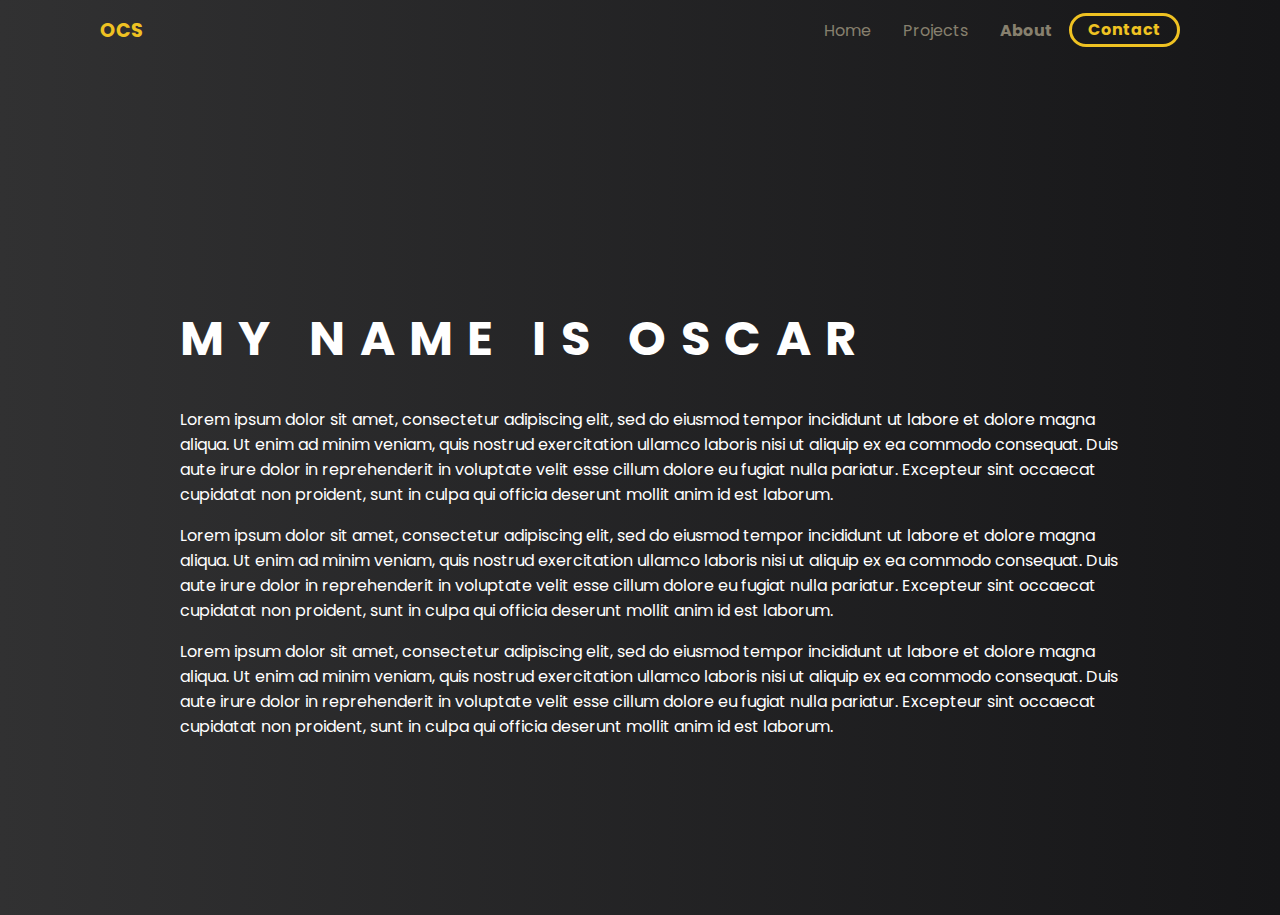
==== about.html @ 8502f246 "I f=made seperate webpages for the respective links i have on my website now going to add the finshi" ====
<!DOCTYPE html>
<html lang="en">
<head>
    <meta charset="UTF-8">
    <meta name="viewport" content="width=device-width, initial-scale=1.0">
    <title>OCS Portfolio</title>
    <link rel="stylesheet" href="main.css">
</head>
<body>
    <div class = "navbar">
        <div class="container">
            <a class="logo" href="#">OCS</a>

            <img id = "mobile-cta" class = "mobile-menu" src="images/menu.svg" alt="Open Navigation">

            <nav>
                <img id = "mobile-exit" class = "mobile-menu-exit" src="images/exit.svg" alt="Close Navigation">
                <ul class="primary-nav">
                    <li><a href="index.html">Home</a></li>
                    <li><a href="portfolio.html">Projects</a></li>
                    <li class="current"><a href="about.html">About</a></li>
                </ul>

                <ul class="secondary-nav">
                    <li class="get-contact-info"><a href="contact.html">Contact</a></li>
                </ul>
            </nav>
        </div>
    </div>
   
    <section class="hero">
        <div class="container">
            <div class="left-col">
                <h1 class = "subhead"> My name is Oscar</h1>
                <p>Lorem ipsum dolor sit amet, consectetur adipiscing elit, sed do eiusmod tempor incididunt ut labore et dolore magna aliqua. Ut enim ad minim veniam, quis nostrud exercitation ullamco laboris nisi ut aliquip ex ea commodo consequat. Duis aute irure dolor in reprehenderit in voluptate velit esse cillum dolore eu fugiat nulla pariatur. Excepteur sint occaecat cupidatat non proident, sunt in culpa qui officia deserunt mollit anim id est laborum.
                </p>

                <p>Lorem ipsum dolor sit amet, consectetur adipiscing elit, sed do eiusmod tempor incididunt ut labore et dolore magna aliqua. Ut enim ad minim veniam, quis nostrud exercitation ullamco laboris nisi ut aliquip ex ea commodo consequat. Duis aute irure dolor in reprehenderit in voluptate velit esse cillum dolore eu fugiat nulla pariatur. Excepteur sint occaecat cupidatat non proident, sunt in culpa qui officia deserunt mollit anim id est laborum.
                </p>

                <p>Lorem ipsum dolor sit amet, consectetur adipiscing elit, sed do eiusmod tempor incididunt ut labore et dolore magna aliqua. Ut enim ad minim veniam, quis nostrud exercitation ullamco laboris nisi ut aliquip ex ea commodo consequat. Duis aute irure dolor in reprehenderit in voluptate velit esse cillum dolore eu fugiat nulla pariatur. Excepteur sint occaecat cupidatat non proident, sunt in culpa qui officia deserunt mollit anim id est laborum.
                </p>
                </div>
            </div>
        </div>
    </section>


</body>
</html>
---- main.css ----
@import url("https://fonts.googleapis.com/css2?family=Poppins:wght@300&display=swap");
body {
  background-image: -webkit-gradient(linear, left top, right top, from(#313132), to(#161618));
  background-image: linear-gradient(to right, #313132, #161618);
  margin: 0;
  font-family: 'Poppins';
}

.navbar {
  padding: 1em;
}

.navbar .logo {
  text-decoration: none;
  font-weight: bold;
  color: #efc222;
  font-size: 1.2em;
}

.navbar nav {
  display: none;
}

.navbar .container {
  display: -webkit-box;
  display: -ms-flexbox;
  display: flex;
  place-content: space-between;
}

.navbar .mobile-menu {
  cursor: pointer;
}

a {
  color: #444444;
}

ul {
  list-style-type: none;
  margin: 0;
  padding: 0;
}

section {
  padding: 5em 2em;
}

.hero {
  text-align: center;
}

.left-col {
  color: white;
}

.left-col .subhead {
  text-transform: uppercase;
  font-weight: bold;
  letter-spacing: .3em;
}

.portfolio {
  background-image: -webkit-gradient(linear, left top, right top, from(white), to(#313132));
  background-image: linear-gradient(to right, white, #313132);
  color: white;
}

.portfolio li {
  background: grey;
  text-align: center;
  padding: 2em 1em;
  width: 80%;
  margin: 0 auto 5em auto;
  border-radius: 1em;
}

.portfolio li img {
  width: 5em;
  height: 5em;
  border: 5px solid grey;
  border-radius: 50%;
  margin-top: -4.5em;
}

h2 {
  font-size: 2em;
}

label {
  display: block;
  font-size: 1.2em;
  margin-bottom: .5em;
}

input, textarea {
  width: 100%;
  padding: .8em;
  margin-bottom: 1em;
  border-radius: .3em;
  border: 1px solid gray;
  -webkit-box-sizing: border-box;
          box-sizing: border-box;
}

.send-message-cta {
  background-color: #efc222;
  color: white;
  font-size: 1.3em;
  font-weight: bold;
  border: none;
  margin-bottom: 5em;
  border-radius: 5em;
  display: inline-block;
  padding: .8em 2em;
  width: unset;
  cursor: pointer;
}

iframe {
  width: 100%;
  height: 300px;
}

nav.menu-btn {
  display: block;
}

nav {
  position: fixed;
  z-index: 999;
  width: 66%;
  right: 0;
  top: 0;
  background: #20272e;
  height: 100vh;
  padding: 1em;
}

nav ul.primary-nav {
  margin-top: 5em;
}

nav li a {
  color: white;
  text-decoration: none;
  display: block;
  padding: .5em;
  font-size: 1.3em;
  text-align: right;
}

nav li a:hover {
  font-weight: bold;
}

.mobile-menu-exit {
  float: right;
  margin: .5em;
  cursor: pointer;
}

@media only screen and (min-width: 768px) {
  .mobile-menu, .mobile-menu-exit {
    display: none;
  }
  .navbar .container {
    display: -ms-grid;
    display: grid;
    -ms-grid-columns: 180px auto;
        grid-template-columns: 180px auto;
  }
  .navbar nav {
    display: -webkit-box;
    display: -ms-flexbox;
    display: flex;
    -webkit-box-pack: justify;
        -ms-flex-pack: justify;
            justify-content: space-between;
    background: none;
    position: unset;
    height: auto;
    width: 100%;
    padding: 0;
  }
  .navbar nav ul {
    display: -webkit-box;
    display: -ms-flexbox;
    display: flex;
  }
  .navbar nav a {
    color: #87806E;
    font-size: 1em;
    padding: .1em 1em;
  }
  .navbar nav ul.primary-nav {
    margin: 0;
  }
  .navbar nav li.current a {
    font-weight: bold;
  }
  .navbar nav li.get-contact-info a {
    color: #efc222;
    border: 3px solid #efc222;
    font-weight: bold;
    border-radius: 5em;
    margin-top: -.2em;
  }
  .navbar nav li.get-contact-info a:hover {
    background: #efc222;
    color: white;
  }
}

@media only screen and (min-width: 1080px) {
  .container {
    width: 1080px;
    margin: 0 auto;
  }
  section {
    padding: 10em 4em;
  }
  .hero .container {
    display: -webkit-box;
    display: -ms-flexbox;
    display: flex;
    -webkit-box-pack: justify;
        -ms-flex-pack: justify;
            justify-content: space-between;
    text-align: left;
  }
  .hero .container .left-col {
    margin: 3em 3em 0 5em;
  }
  .hero .container h1 {
    font-size: 3em;
    width: 90%;
  }
  .portfolio ul {
    display: -webkit-box;
    display: -ms-flexbox;
    display: flex;
  }
  .portfolio ul li {
    margin: 0 1em;
  }
  .contact {
    position: relative;
  }
  .contact .container {
    display: -webkit-box;
    display: -ms-flexbox;
    display: flex;
  }
  .contact-right {
    position: absolute;
    right: 0;
    top: 0;
    width: 45%;
    height: 100%;
  }
  .contact-right iframe {
    height: 100%;
  }
  .navbar .logo {
    text-align: left;
  }
}
/*# sourceMappingURL=main.css.map */
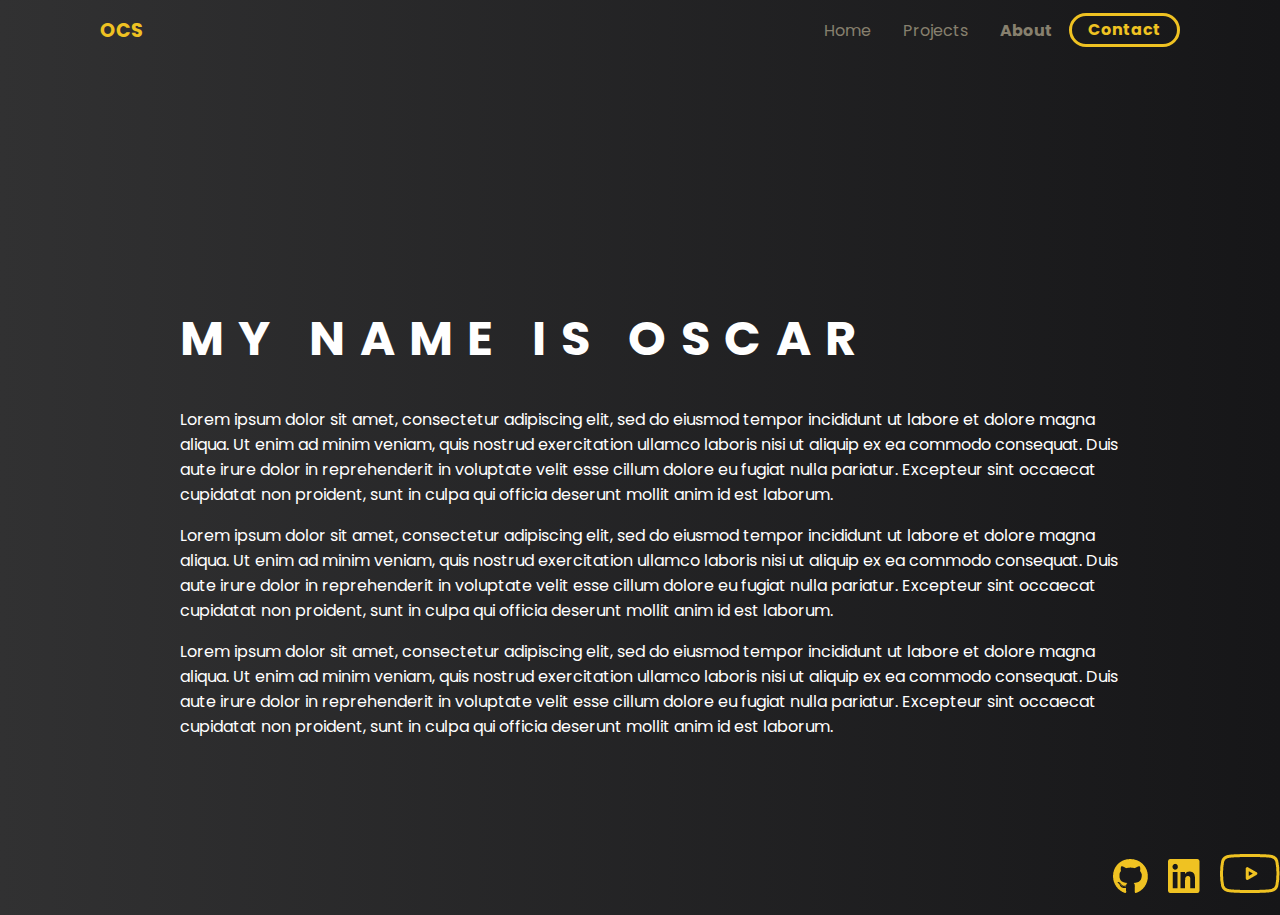
==== commit 4363dce5: "Added bottom footer for my git-link-and youtube link. now going to work on styling the portoflio pag" ====
--- a/about.html
+++ b/about.html
@@ -4,6 +4,7 @@
     <meta charset="UTF-8">
     <meta name="viewport" content="width=device-width, initial-scale=1.0">
     <title>OCS Portfolio</title>
+    <link rel="shortcut icon" type="image/png" href="images/ocs logo.PNG" />
     <link rel="stylesheet" href="main.css">
 </head>
 <body>
@@ -45,6 +46,11 @@
         </div>
     </section>
 
+    <div class = "git-link-you">
+        <a href="https://github.com/Osc-53215"><img id = "github" class = "github" src="images/Icon awesome-github.png" alt="GitHub"></a>
+        <a href="https://www.linkedin.com/"><img id = "linkedin" class = "linkedin" src="images/Icon awesome-linkedin.png" alt="LinkedIn"></a>
+        <a href="https://www.youtube.com/"><img id = "youtube" class = "youtube" src="images/Icon feather-youtube.png" alt="YouTube"></a>
+    </div>
 
 </body>
 </html>--- a/main.css
+++ b/main.css
@@ -160,6 +160,14 @@
   cursor: pointer;
 }
 
+.git-link-you {
+  position:absolute;                 
+  bottom:0;                         
+  right:0;
+  letter-spacing: 1em;
+}
+
+
 @media only screen and (min-width: 768px) {
   .mobile-menu, .mobile-menu-exit {
     display: none;
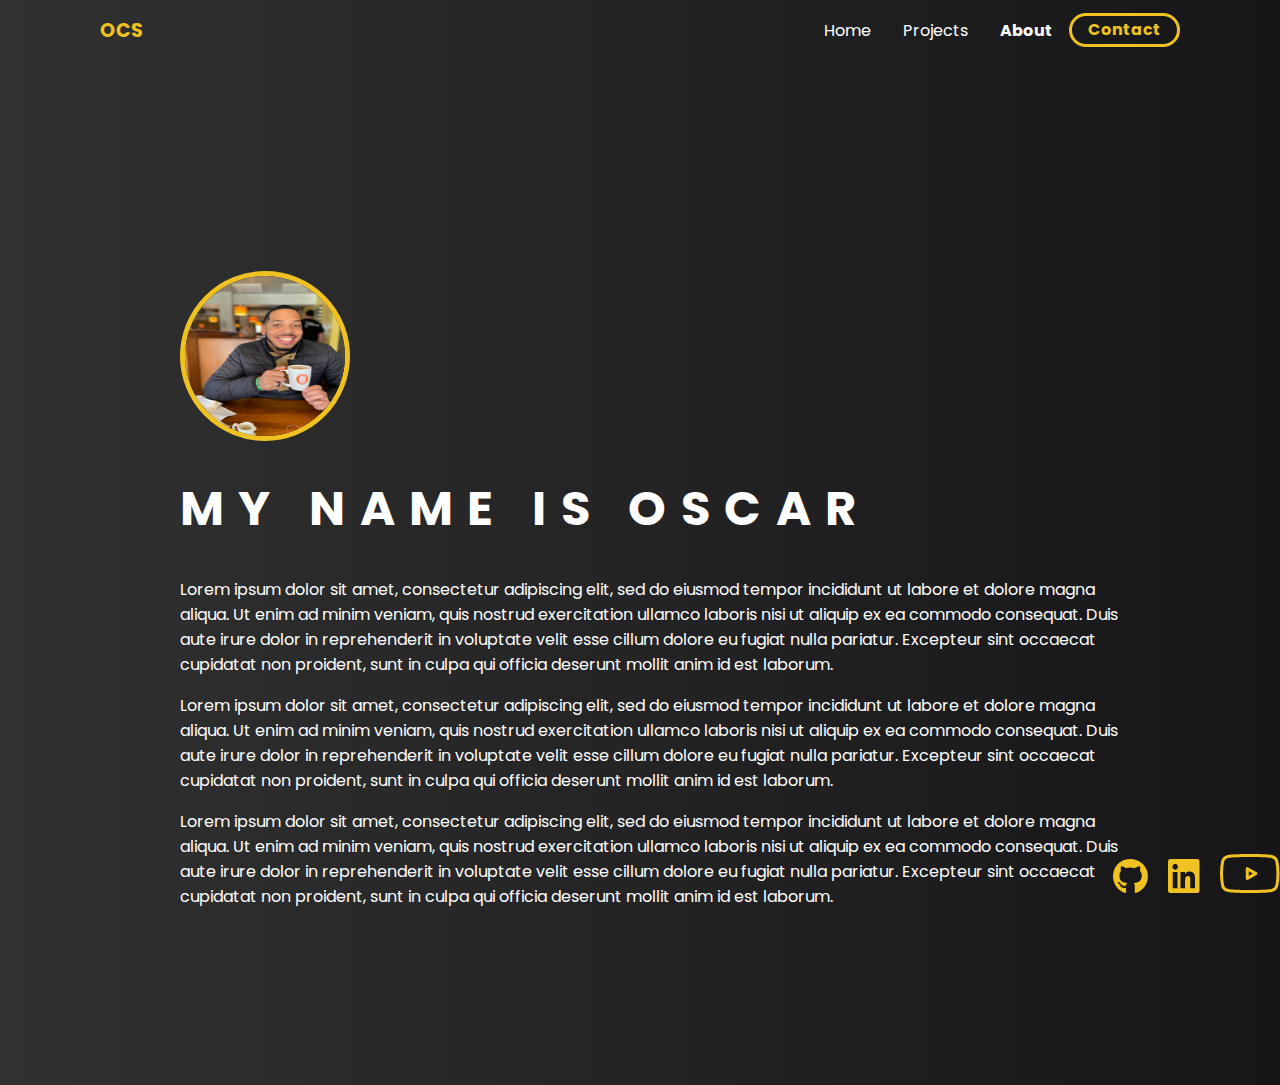
==== commit 8326c1d8: "Finshed my project, Hope you guys enjoy! Feel free to let me know where i can imrpove!" ====
--- a/about.html
+++ b/about.html
@@ -32,6 +32,7 @@
     <section class="hero">
         <div class="container">
             <div class="left-col">
+                <img src="images/selfphoto.jpeg" alt="RPSLS image">
                 <h1 class = "subhead"> My name is Oscar</h1>
                 <p>Lorem ipsum dolor sit amet, consectetur adipiscing elit, sed do eiusmod tempor incididunt ut labore et dolore magna aliqua. Ut enim ad minim veniam, quis nostrud exercitation ullamco laboris nisi ut aliquip ex ea commodo consequat. Duis aute irure dolor in reprehenderit in voluptate velit esse cillum dolore eu fugiat nulla pariatur. Excepteur sint occaecat cupidatat non proident, sunt in culpa qui officia deserunt mollit anim id est laborum.
                 </p>
@@ -49,8 +50,29 @@
     <div class = "git-link-you">
         <a href="https://github.com/Osc-53215"><img id = "github" class = "github" src="images/Icon awesome-github.png" alt="GitHub"></a>
         <a href="https://www.linkedin.com/"><img id = "linkedin" class = "linkedin" src="images/Icon awesome-linkedin.png" alt="LinkedIn"></a>
-        <a href="https://www.youtube.com/"><img id = "youtube" class = "youtube" src="images/Icon feather-youtube.png" alt="YouTube"></a>
+        <a href="https://www.youtube.com/channel/UCIE4--XGrsecwiz0wXp38_g"><img id = "youtube" class = "youtube" src="images/Icon feather-youtube.png" alt="YouTube"></a>
     </div>
 
+    <script>
+
+        //allows us to enter the menu bar
+        const mobileBtn = document.getElementById('mobile-cta');
+
+        //allows a display block to see whats inside menu
+        const nav = document.querySelector('nav'); 
+
+        //allows us to exit the diplay block
+        const mobileBtnExit = document.getElementById('mobile-exit');
+
+        //shows whats inside
+        mobileBtn.addEventListener('click', () => {
+            nav.classList.add('menu-btn');
+        })
+
+        //hides whats inside
+        mobileBtnExit.addEventListener('click', () => {
+            nav.classList.remove('menu-btn');
+        })
+    </script>
 </body>
 </html>--- a/main.css
+++ b/main.css
@@ -1,6 +1,5 @@
 @import url("https://fonts.googleapis.com/css2?family=Poppins:wght@300&display=swap");
 body {
-  background-image: -webkit-gradient(linear, left top, right top, from(#313132), to(#161618));
   background-image: linear-gradient(to right, #313132, #161618);
   margin: 0;
   font-family: 'Poppins';
@@ -50,6 +49,15 @@
   text-align: center;
 }
 
+.hero img{
+  width: 10em;
+  height: 10em;
+  border: 5px solid #efc222;
+  border-radius: 50%;
+  display: block;
+  margin-right: auto;
+}
+
 .left-col {
   color: white;
 }
@@ -60,14 +68,13 @@
   letter-spacing: .3em;
 }
 
+
 .portfolio {
-  background-image: -webkit-gradient(linear, left top, right top, from(white), to(#313132));
-  background-image: linear-gradient(to right, white, #313132);
   color: white;
 }
 
 .portfolio li {
-  background: grey;
+  background-image: linear-gradient(to right, #efc222, #161618);
   text-align: center;
   padding: 2em 1em;
   width: 80%;
@@ -78,7 +85,7 @@
 .portfolio li img {
   width: 5em;
   height: 5em;
-  border: 5px solid grey;
+  border: 5px solid #efc222;
   border-radius: 50%;
   margin-top: -4.5em;
 }
@@ -100,7 +107,7 @@
   border-radius: .3em;
   border: 1px solid gray;
   -webkit-box-sizing: border-box;
-          box-sizing: border-box;
+  box-sizing: border-box;
 }
 
 .send-message-cta {
@@ -118,10 +125,11 @@
 }
 
 iframe {
-  width: 100%;
-  height: 300px;
-}
-
+width: 100%;
+}
+.contact{
+  color: white;
+}
 nav.menu-btn {
   display: block;
 }
@@ -132,7 +140,7 @@
   width: 66%;
   right: 0;
   top: 0;
-  background: #20272e;
+  background: #efc222;
   height: 100vh;
   padding: 1em;
 }
@@ -173,14 +181,11 @@
     display: none;
   }
   .navbar .container {
-    display: -ms-grid;
     display: grid;
     -ms-grid-columns: 180px auto;
         grid-template-columns: 180px auto;
   }
   .navbar nav {
-    display: -webkit-box;
-    display: -ms-flexbox;
     display: flex;
     -webkit-box-pack: justify;
         -ms-flex-pack: justify;
@@ -192,12 +197,10 @@
     padding: 0;
   }
   .navbar nav ul {
-    display: -webkit-box;
-    display: -ms-flexbox;
     display: flex;
   }
   .navbar nav a {
-    color: #87806E;
+    color: white;
     font-size: 1em;
     padding: .1em 1em;
   }
@@ -229,12 +232,10 @@
     padding: 10em 4em;
   }
   .hero .container {
-    display: -webkit-box;
-    display: -ms-flexbox;
     display: flex;
     -webkit-box-pack: justify;
-        -ms-flex-pack: justify;
-            justify-content: space-between;
+    -ms-flex-pack: justify;
+    justify-content: space-between;
     text-align: left;
   }
   .hero .container .left-col {
@@ -245,8 +246,6 @@
     width: 90%;
   }
   .portfolio ul {
-    display: -webkit-box;
-    display: -ms-flexbox;
     display: flex;
   }
   .portfolio ul li {
@@ -256,16 +255,14 @@
     position: relative;
   }
   .contact .container {
-    display: -webkit-box;
-    display: -ms-flexbox;
     display: flex;
   }
   .contact-right {
-    position: absolute;
-    right: 0;
-    top: 0;
-    width: 45%;
-    height: 100%;
+      position: absolute;
+      right: 4.5em;
+      top: 11.5em;
+      width: 45%;
+      height: 45%;
   }
   .contact-right iframe {
     height: 100%;
@@ -273,5 +270,4 @@
   .navbar .logo {
     text-align: left;
   }
-}
-/*# sourceMappingURL=main.css.map */+}